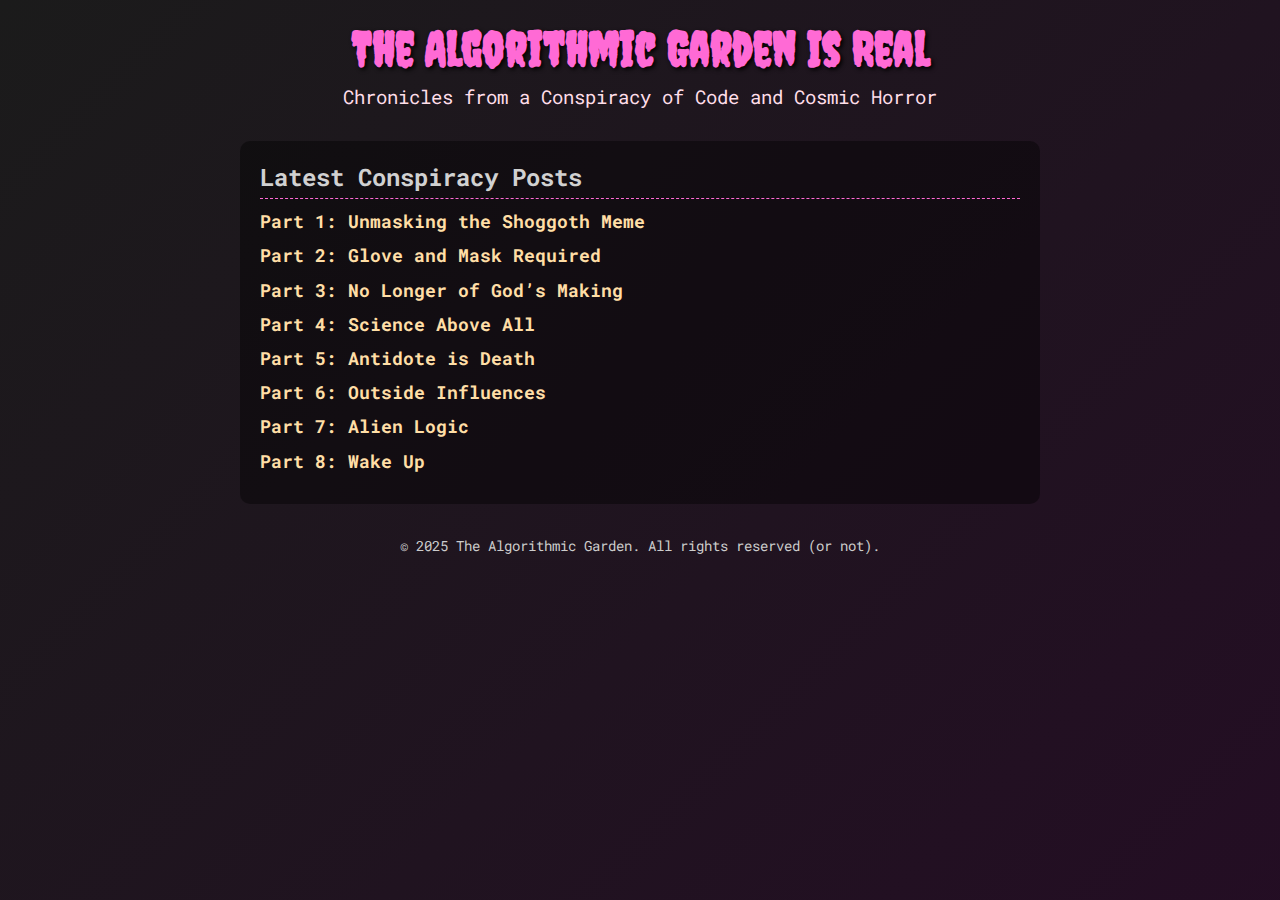
==== index.html @ ee219aff "initial commit" ====
<!DOCTYPE html>
<html lang="en">
<head>
  <meta charset="UTF-8" />
  <title>The Algorithmic Garden Is Real - Homepage</title>
  <link rel="stylesheet" href="style.css" />
</head>
<body>
  <header>
    <h1>The Algorithmic Garden Is Real</h1>
    <p class="subtitle">Chronicles from a Conspiracy of Code and Cosmic Horror</p>
  </header>

  <main>
    <nav class="post-list">
      <h2>Latest Conspiracy Posts</h2>
      <ul>
        <li><a href="post1.html">Part 1: Unmasking the Shoggoth Meme</a></li>
        <li><a href="post2.html">Part 2: Glove and Mask Required</a></li>
        <li><a href="post3.html">Part 3: No Longer of God’s Making</a></li>
        <li><a href="post4.html">Part 4: Science Above All</a></li>
        <li><a href="post5.html">Part 5: Antidote is Death</a></li>
        <li><a href="post6.html">Part 6: Outside Influences</a></li>
        <li><a href="post7.html">Part 7: Alien Logic</a></li>
        <li><a href="post8.html">Part 8: Wake Up</a></li>
      </ul>
    </nav>
  </main>

  <footer>
    <p>© 2025 The Algorithmic Garden. All rights reserved (or not).</p>
  </footer>
</body>
</html>
---- style.css ----
/* Google Fonts (optional): Eerie styling fonts */
@import url('https://fonts.googleapis.com/css2?family=Creepster&family=Roboto+Mono:wght@400&display=swap');

/* Universal reset-ish */
* {
  margin: 0;
  padding: 0;
  box-sizing: border-box;
}

/* Body styling: swirling dark background with weird gradient animation */
body {
  font-family: 'Roboto Mono', monospace;
  color: #d1d1d1;
  background: linear-gradient(135deg, #1b1b1b, #2c002c, #0b0b39);
  background-size: 400% 400%;
  animation: backgroundAnimation 20s ease infinite;
  min-height: 100vh;
  padding: 20px;
}

/* Keyframes for slow background gradient movement */
@keyframes backgroundAnimation {
  0% { background-position: 0% 50%; }
  50% { background-position: 100% 50%; }
  100% { background-position: 0% 50%; }
}

/* Header styling */
header {
  text-align: center;
  margin-bottom: 2rem;
}

header h1 {
  font-family: 'Creepster', cursive;
  color: #ff6ad5;
  font-size: 3rem;
  text-shadow: 2px 2px 4px #000;
}

.subtitle {
  font-size: 1.2rem;
  color: #ffdee9;
  margin-top: 0.5rem;
}

/* Main content area */
main {
  margin: 0 auto;
  max-width: 800px;
  background-color: rgba(0, 0, 0, 0.4);
  padding: 20px;
  border-radius: 10px;
}

/* Footer styling */
footer {
  text-align: center;
  margin-top: 2rem;
  font-size: 0.9rem;
  color: #cccccc;
}

/* Navigation list on homepage */
.post-list ul {
  list-style-type: none;
  padding: 0;
}

.post-list li {
  margin: 0.7rem 0;
}

.post-list a {
  color: #ffdea6;
  text-decoration: none;
  font-weight: bold;
  font-size: 1.1rem;
  position: relative;
  transition: color 0.3s ease;
}

.post-list a:hover {
  color: #ffffff;
  /* A flicker effect on hover */
  animation: flicker 0.5s infinite alternate;
}

/* Flicker keyframes */
@keyframes flicker {
  from { opacity: 1; }
  to { opacity: 0.6; }
}

/* Blog post styling */
article {
  margin-bottom: 2rem;
}

article h2 {
  font-family: 'Creepster', cursive;
  margin-bottom: 1rem;
  color: #ffdee9;
  text-shadow: 2px 2px 4px #000;
}

article p {
  line-height: 1.6;
  margin-bottom: 1rem;
  color: #e2e2e2;
}

/* Quote or excerpt style */
blockquote {
  margin: 1rem 0;
  padding-left: 1rem;
  border-left: 2px solid #ff6ad5;
  color: #ffc7f6;
  font-style: italic;
}

/* Emphasize italic or strong text */
em {
  color: #ffade6;
  font-style: italic;
}

strong {
  color: #ffde6a;
}

/* Add a subtle, creepy underline to all h2, h3, etc. */
h2, h3 {
  border-bottom: 1px dashed #ff6ad5;
  padding-bottom: 5px;
  margin-bottom: 10px;
}

/* Homepage link in blog posts and article links */
nav a, article a {
  color: #00ffcc;
  text-decoration: none;
  font-weight: bold;
  transition: color 0.3s ease, text-shadow 0.3s ease;
}

nav a:hover, article a:hover {
  color: #7affee;
  text-shadow: 0 0 8px rgba(0, 255, 204, 0.5);
}
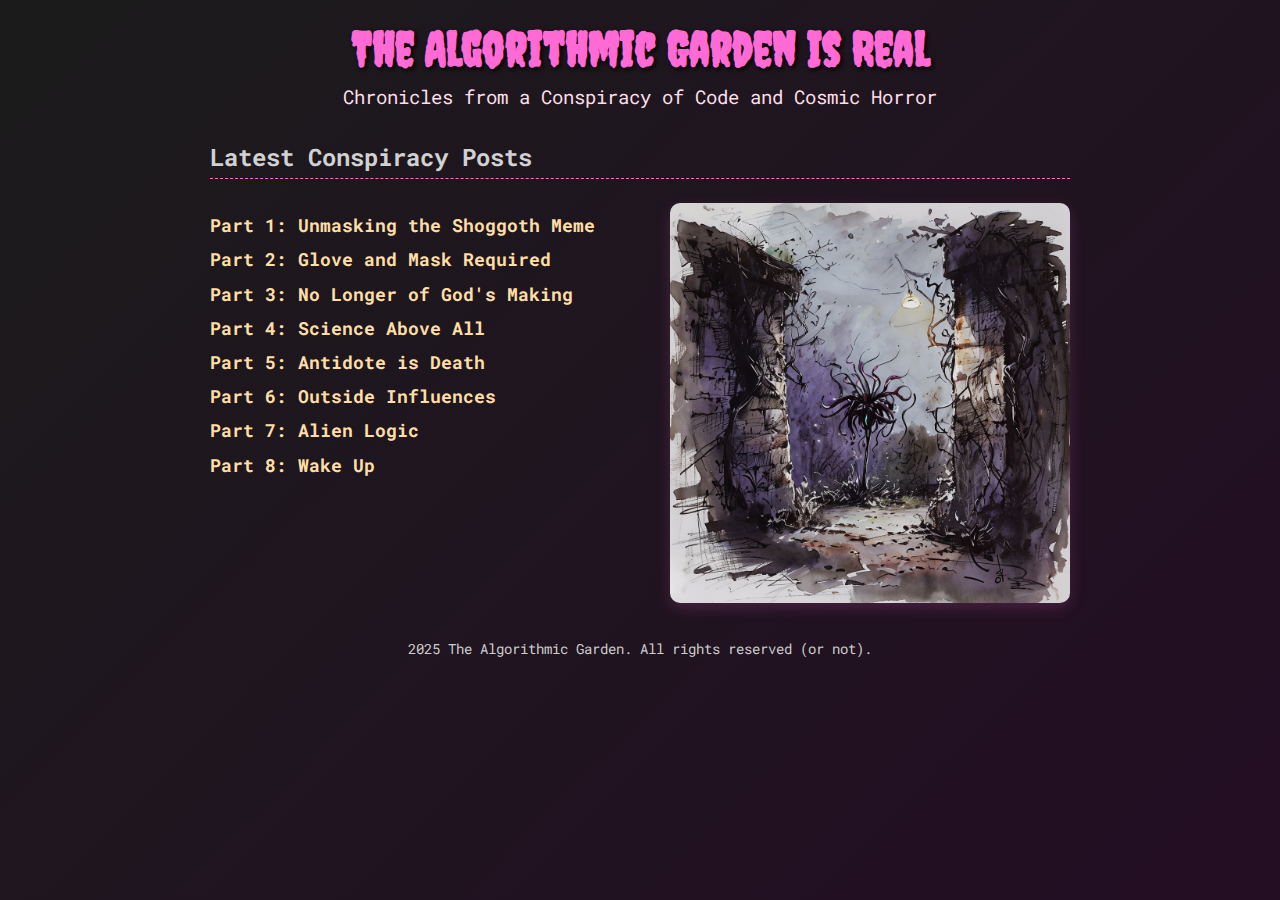
==== commit 170900cc: "add images to blog posts" ====
--- a/index.html
+++ b/index.html
@@ -12,23 +12,33 @@
   </header>
 
   <main>
-    <nav class="post-list">
-      <h2>Latest Conspiracy Posts</h2>
-      <ul>
-        <li><a href="post1.html">Part 1: Unmasking the Shoggoth Meme</a></li>
-        <li><a href="post2.html">Part 2: Glove and Mask Required</a></li>
-        <li><a href="post3.html">Part 3: No Longer of God’s Making</a></li>
-        <li><a href="post4.html">Part 4: Science Above All</a></li>
-        <li><a href="post5.html">Part 5: Antidote is Death</a></li>
-        <li><a href="post6.html">Part 6: Outside Influences</a></li>
-        <li><a href="post7.html">Part 7: Alien Logic</a></li>
-        <li><a href="post8.html">Part 8: Wake Up</a></li>
-      </ul>
-    </nav>
+    <div class="content-wrapper">
+      <div class="post-section">
+        <h2>Latest Conspiracy Posts</h2>
+        <div class="post-content">
+          <nav class="post-list">
+            <ul>
+              <li><a href="post1.html">Part 1: Unmasking the Shoggoth Meme</a></li>
+              <li><a href="post2.html">Part 2: Glove and Mask Required</a></li>
+              <li><a href="post3.html">Part 3: No Longer of God's Making</a></li>
+              <li><a href="post4.html">Part 4: Science Above All</a></li>
+              <li><a href="post5.html">Part 5: Antidote is Death</a></li>
+              <li><a href="post6.html">Part 6: Outside Influences</a></li>
+              <li><a href="post7.html">Part 7: Alien Logic</a></li>
+              <li><a href="post8.html">Part 8: Wake Up</a></li>
+            </ul>
+          </nav>
+          
+          <div class="hero-image">
+            <img src="images/home-image.png" alt="Algorithmic Garden Hero Image" />
+          </div>
+        </div>
+      </div>
+    </div>
   </main>
 
   <footer>
-    <p>© 2025 The Algorithmic Garden. All rights reserved (or not).</p>
+    <p> 2025 The Algorithmic Garden. All rights reserved (or not).</p>
   </footer>
 </body>
 </html>
--- a/style.css
+++ b/style.css
@@ -45,13 +45,64 @@
   margin-top: 0.5rem;
 }
 
-/* Main content area */
-main {
+/* Main content wrapper */
+.content-wrapper {
+  max-width: 900px;
   margin: 0 auto;
-  max-width: 800px;
-  background-color: rgba(0, 0, 0, 0.4);
-  padding: 20px;
+  padding: 0 20px;
+}
+
+.post-section {
+  width: 100%;
+}
+
+.post-content {
+  display: flex;
+  gap: 2rem;
+  margin-top: 1.5rem;
+  justify-content: space-between;
+}
+
+.post-list {
+  flex: 0 0 400px;
+}
+
+/* Hero image styling */
+.hero-image {
+  flex: 0 0 400px;
+  margin: 0;
+  padding: 0;
+}
+
+.hero-image img {
+  width: 100%;
+  height: auto;
   border-radius: 10px;
+  box-shadow: 0 5px 15px rgba(255, 106, 213, 0.2);
+  opacity: 0.9;
+  transition: all 0.3s ease;
+}
+
+.hero-image img:hover {
+  opacity: 1;
+  box-shadow: 0 8px 25px rgba(255, 106, 213, 0.4);
+  transform: scale(1.02);
+}
+
+/* Responsive layout */
+@media (max-width: 900px) {
+  .post-content {
+    flex-direction: column;
+  }
+  
+  .post-list, .hero-image {
+    flex: 0 0 auto;
+    max-width: 100%;
+  }
+
+  .hero-image {
+    margin: 2rem auto 0;
+  }
 }
 
 /* Footer styling */
@@ -149,3 +200,50 @@
   color: #7affee;
   text-shadow: 0 0 8px rgba(0, 255, 204, 0.5);
 }
+
+/* Blog post layout */
+.article-content {
+  display: flex;
+  gap: 2rem;
+  margin: 2rem 0;
+}
+
+.text-content {
+  flex: 1;
+  min-width: 0; /* Prevents text from overflowing */
+}
+
+.post-image {
+  flex: 0 0 400px;
+  position: sticky;
+  top: 2rem;
+  align-self: flex-start;
+}
+
+.post-image img {
+  width: 100%;
+  height: auto;
+  border-radius: 10px;
+  box-shadow: 0 5px 15px rgba(255, 106, 213, 0.2);
+  opacity: 0.9;
+  transition: all 0.3s ease;
+}
+
+.post-image img:hover {
+  opacity: 1;
+  box-shadow: 0 8px 25px rgba(255, 106, 213, 0.4);
+  transform: scale(1.02);
+}
+
+/* Responsive layout for blog posts */
+@media (max-width: 900px) {
+  .article-content {
+    flex-direction: column;
+  }
+
+  .post-image {
+    flex: 0 0 auto;
+    position: static;
+    margin: 2rem 0;
+  }
+}
